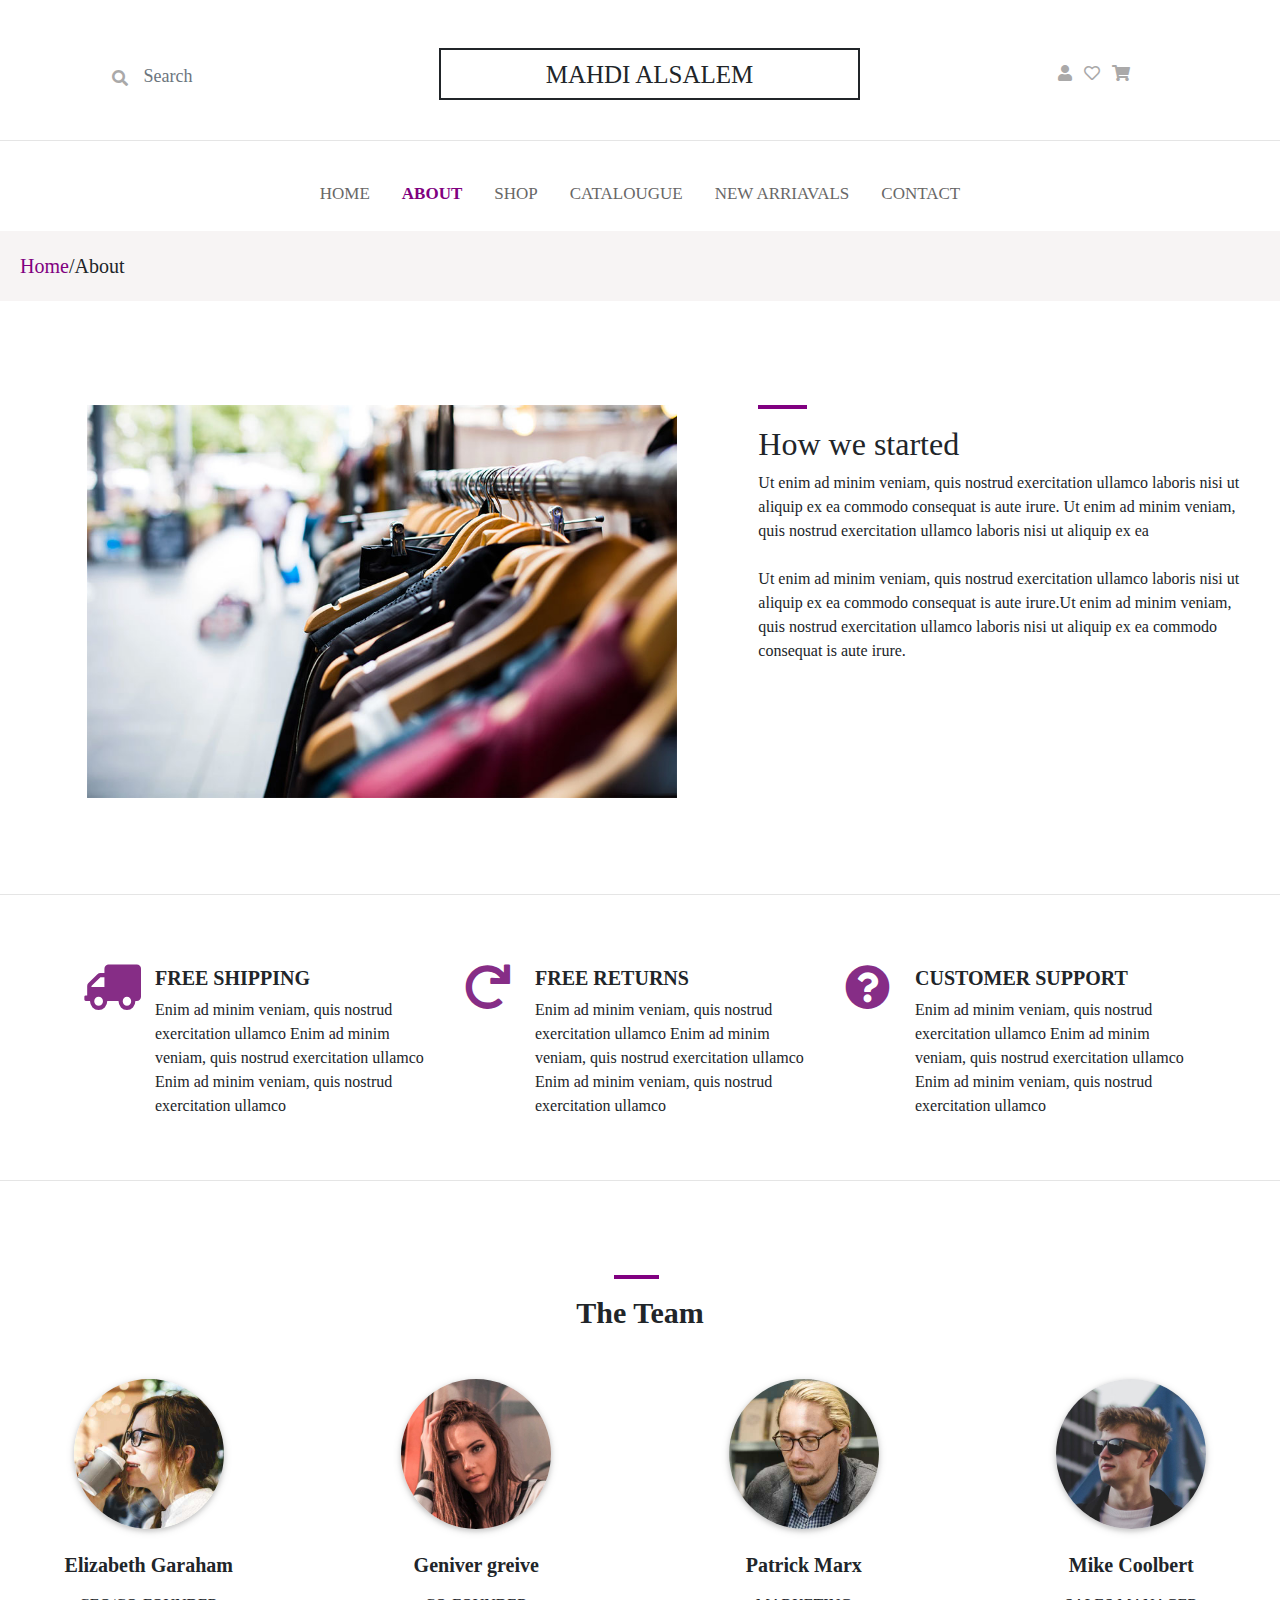
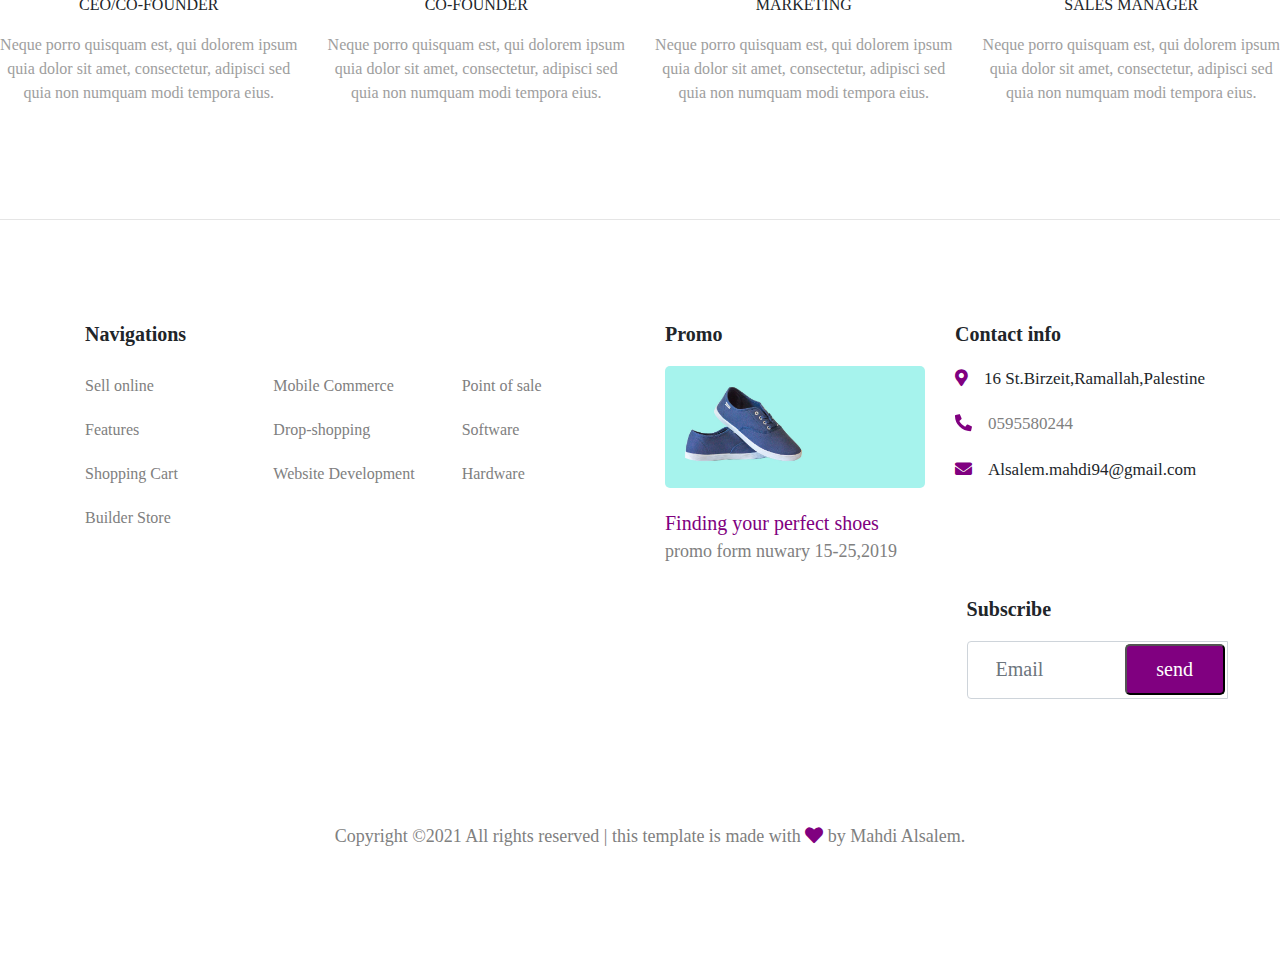
==== about.html @ 94cd5d10 "clothes" ====
<!DOCTYPE html>
<html lang="en">

<head>
  <meta charset="UTF-8" />
  <meta name="viewport" content="width=device-width, initial-scale=1, shrink-to-fit=no" />
  <meta http-equiv="x-ua-compatible" content="ie=edge" />
  <title>About us</title>
  <!--icon -->
  <link rel="icon" type="image/x-icon" />
  <!-- Font Awesome -->
  <link rel="stylesheet" href="fontawesome.min.css">
  <link rel="stylesheet" href="https://use.fontawesome.com/releases/v5.11.2/css/all.css">
  <!-- Google Fonts Roboto -->
  <link rel="stylesheet" href="https://fonts.googleapis.com/css?family=Roboto:300,400,500,700&display=swap">
  <!-- Bootstrap core CSS -->
  <link rel="stylesheet" href="css/bootstrap.min.css">
  <!-- Material Design Bootstrap -->
  <link rel="stylesheet" href="css/mdb.min.css">
  <!--Animation library-->
  <link rel="stylesheet" href="css/animate.min.css">
  <!-- Your custom styles (optional) -->
  <link rel="stylesheet" href="about.css">
</head>

<body>
  <!--start of nav-->

  <nav>
    <!--start of top nav-->
    <div class="top-nav mb-3 py-4 navbar-expand-lg text-center container-fluid mt-4">
      <div class="row align-items-center ml-1">
        <div class="left-top col-4">
          <form class="form-inline">
            <i class="fas fa-search ml-auto mt-2" aria-hidden="true"></i>
            <input class="search form-control ml-1 w-75 w-xs-50" type="text" placeholder="Search" aria-label="Search">
          </form>

        </div>
        <div class="middle-top col-4">
          <h3>Mahdi Alsalem</h3>
        </div>
        <div class="right-top col-4">
          <a> <i class="fa fa-user ml-sm-5" aria-hidden="true"></i></a>
          <a> <i class="far fa-heart ml-sm-2" aria-hidden="true"></i></a>
          <a> <i class="fa fa-shopping-cart ml-sm-2" aria-hidden="true"></i></a>

        </div>
      </div>
    </div>

    <!--end of top nav-->
    <hr>
    <!--start of bottom nav-->

    <ul class="bottom-nav nav justify-content-center flex-xs-column flex-md-row py-3">
      <li class="nav-item">
        <a class="nav-link" href="index.html">Home</a>
      </li>
      <li class="nav-item">
        <a class="active nav-link" href="about.html">About</a>
      </li>
      <li class="nav-item">
        <a class="nav-link" href="shop.html">shop</a>
      </li>
      <li class="nav-item">
        <a class="nav-link" href="#!">catalougue</a>
      </li>
      <li class="nav-item">
        <a class="nav-link" href="#!">new arriavals</a>
      </li>

      <li class="nav-item">
        <a class="nav-link" href="contact.html">Contact</a>
      </li>
    </ul>
    <!--end of bottom nav-->


  </nav>
  <!--end of nav-->
  
   <!--title-->
   <div class="title">
    <span style="color:purple">Home</span>/About
</div>

  <!--title-->

  <!--Start of header-->
  <header>
    <div class="container-fluid">
      <div class="row justify-content-between">

        <div class=" col-lg-6 col-xs-12 mt-4 order-xs-2 order-lg-1">
          <img src="imgs/blog_1.jpg" class="header-img" alt="sale">
        </div>
        <div class="header-body order-xs-1 order-lg-2 align-items-center col-lg-5  col-xs-12 mt-2">
          <hr>
          <h2>How we started</h2>
          <p class="mt-2">Ut enim ad minim veniam, quis nostrud exercitation ullamco laboris nisi ut aliquip ex ea
            commodo consequat is aute irure.
            Ut enim ad minim veniam, quis nostrud exercitation ullamco laboris nisi ut aliquip ex ea
            <br>
            <br>
            Ut enim ad minim veniam, quis nostrud exercitation ullamco laboris nisi ut aliquip ex ea
            commodo consequat is aute irure.Ut enim ad minim veniam, quis nostrud exercitation ullamco laboris nisi ut
            aliquip ex ea
            commodo consequat is aute irure.

          </p>
        </div>

        <div>

        </div>
      </div>
    </div>

  </header>
  <hr>
  <!--end of header-->
  <!--start of services section-->
  <section class="services">
    <div class=" container-fluid">
      <div class="row align-items-center justify-content-between">
        <div class="col-xs-12 col-md-6 col-lg-4 mt-4">
          <span class="mr-3"><i class="fa fa-truck"></i> </span>
          <h2> free shipping</h2>
          <p class="mt-2">Enim ad minim veniam, quis nostrud exercitation ullamco
            Enim ad minim veniam, quis nostrud exercitation ullamco
            Enim ad minim veniam, quis nostrud exercitation ullamco
          </p>

        </div>
        <div class="col-xs-12 col-md-6 col-lg-4 mt-4">
          <span class="mr-3"><i class="fa fa-redo"></i> </span>
          <h2> free Returns</h2>
          <p class="mt-2">Enim ad minim veniam, quis nostrud exercitation ullamco
            Enim ad minim veniam, quis nostrud exercitation ullamco
            Enim ad minim veniam, quis nostrud exercitation ullamco
          </p>

        </div>
        <div class="col-xs-12 col-md-6 col-lg-4 mt-4">
          <span><i class="fa fa-question-circle"></i> </span>
          <h2> Customer support</h2>
          <p class="mt-2">Enim ad minim veniam, quis nostrud exercitation ullamco
            Enim ad minim veniam, quis nostrud exercitation ullamco
            Enim ad minim veniam, quis nostrud exercitation ullamco
          </p>

        </div>
      </div>
    </div>
  </section>
  <!--end of services section-->
  <hr>
  <!--start of team section-->
  <!-- Section: Team v.1 -->
<section class="team-section text-center my-5">
<hr>
  <!-- Section heading -->
  <h2 class="h1-responsive font-weight-bold mb-5">The Team</h2>
  <!-- Section description -->

  <!-- Grid row -->
  <div class="row">

    <!-- Grid column -->
    <div class="col-lg-3 col-md-6 mb-lg-0 mb-5">
      <div class="avatar mx-auto">
        <img src="imgs/person_1.jpg"  class="rounded-circle z-depth-1"
          alt="Sample avatar">
      </div>
      <h5 class="font-weight-bold mt-4 mb-3">Elizabeth Garaham</h5>
      <p class="text-uppercase">CEO/Co-Founder</p>
      <p class="grey-text">Neque porro quisquam est, qui dolorem ipsum quia dolor sit amet, consectetur,
        adipisci sed quia non numquam modi tempora eius.</p>
      </div>
    <!-- Grid column -->

    <!-- Grid column -->
    <div class="col-lg-3 col-md-6 mb-lg-0 mb-5">
      <div class="avatar mx-auto">
        <img src="imgs/person_2.jpg"  class="rounded-circle z-depth-1"
          alt="Sample avatar">
      </div>
      <h5 class="font-weight-bold mt-4 mb-3">Geniver greive</h5>
      <p class="text-uppercase">Co-Founder</p>
      <p class="grey-text">Neque porro quisquam est, qui dolorem ipsum quia dolor sit amet, consectetur,
        adipisci sed quia non numquam modi tempora eius.</p>
      </div>
    <!-- Grid column -->

    <!-- Grid column -->
    <div class="col-lg-3 col-md-6 mb-lg-0 mb-5">
      <div class="avatar mx-auto">
        <img src="imgs/person_3.jpg"  class="rounded-circle z-depth-1"
          alt="Sample avatar">
      </div>
      <h5 class="font-weight-bold mt-4 mb-3">Patrick Marx</h5>
      <p class="text-uppercase">Marketing</p>
      <p class="grey-text">Neque porro quisquam est, qui dolorem ipsum quia dolor sit amet, consectetur,
        adipisci sed quia non numquam modi tempora eius.</p>
      </div>
    <!-- Grid column -->

    <!-- Grid column -->
    <div class="col-lg-3 col-md-6 mb-lg-0 mb-5">
      <div class="avatar mx-auto">
        <img src="imgs/person_4.jpg"  class="rounded-circle z-depth-1"
          alt="Sample avatar">
      </div>
      <h5 class="font-weight-bold mt-4 mb-3">Mike Coolbert</h5>
      <p class="text-uppercase">Sales manager</p>
      <p class="grey-text">Neque porro quisquam est, qui dolorem ipsum quia dolor sit amet, consectetur,
        adipisci sed quia non numquam modi tempora eius.</p>
      </div>
    <!-- Grid column -->

  </div>
  <!-- Grid row -->


</section>
  <!--end of team section-->
  <hr>
  <!--start of footer-->
  <footer>
    <div class="container-fluid">
      <div class="row">
        <!--navigations-->
        <div class="nav col-lg-6 col-md-8 col-sm-12 col-xs-12 mt-3">
          <div class="container-fluid">
            <h5>Navigations</h5>

            <div class="row">
              <div class="col-4">
                <ul class="list-unstyled">
                  <li>
                    <a href="#!">Sell online</a>
                  </li>
                  <li>
                    <a href="#!">Features</a>
                  </li>
                  <li>
                    <a href="#!">Shopping Cart</a>
                  </li>
                  <li>
                    <a href="#!">Builder Store</a>
                  </li>
                </ul>
              </div>
              <div class="col-4">
                <ul class="list-unstyled">
                  <li>
                    <a href="#!">Mobile Commerce</a>
                  </li>
                  <li>
                    <a href="#!">Drop-shopping</a>
                  </li>
                  <li>
                    <a href="#!">Website Development</a>
                  </li>
                </ul>
              </div>
              <div class="col-4">
                <ul class="list-unstyled">
                  <li>
                    <a href="#!">Point of sale </a>
                  </li>
                  <li>
                    <a href="#!">Software</a>
                  </li>
                  <li>
                    <a href="#!">Hardware</a>
                  </li>
                </ul>
              </div>
            </div>
          </div>
        </div>
        <!--navigations-->
        <!--Promo-->
        <div class="promo col-lg-3 col-md-4 col-sm-6 col-xs-12 mt-3">
          <h5>Promo</h5>
          <ul class="list-unstyled">
            <li>
              <img src="imgs/footer.jpg" class="footer-img" alt="shoes">
            </li>
            <li>
              <a href="#">Finding your perfect shoes</a>
              <p>promo form nuwary 15-25,2019</p>
            </li>

          </ul>
        </div>
        <!--promo-->
        <!--contact-->
        <div class="contact col-lg-3 col-md-6  col-sm-6 col-xs-12 mt-3">
          <h5>Contact info</h5>
          <ul class="list-unstyled">
            <li>
              <p><i class="fa fa-map-marker-alt mr-3"></i>16 St.Birzeit,Ramallah,Palestine</p>
            </li>
            <li>
              <p style="color:grey"><i class="fa fa-phone mr-3"></i>0595580244</p>
            </li>
            <li>
              <p><i class="fa fa-envelope mr-3"></i>Alsalem.mahdi94@gmail.com</p>
            </li>
          </ul>
        </div>
        <!--contact-->
        <!--subscribe-->
        <div class="subscribe col-lg-5 col-xl-3 col-md-6 col-sm-8 col-xs-12 col-sm-10 mt-3">
          <h5>Subscribe</h5>
          <ul class="list-unstyled">

            <li>
              <div class="input-group mb-3">
                <input type="email" class="em form-control" placeholder="Email">
                <div class="input-group-append">
                  <button class="btn1" type="button">send</button>
                </div>
              </div>
            </li>
          </ul>
        </div>
        <!--subscribe-->
        <!--copyright-->
        <div class="footer-copyright text-center col-12 py-5">Copyright ©2021 All rights reserved | this template is
          made with <i class="fa fa-heart"></i> by Mahdi Alsalem.
        </div>
        <!--copyright-->

      </div>
    </div>
  </footer>
  <!--end of footer-->
</body>

</html>
<!-- End your project here-->
<!-- jQuery -->
<script type="text/javascript" src="js/jquery.min.js"></script>
<!-- Bootstrap tooltips -->
<script type="text/javascript" src="js/popper.min.js"></script>
<!-- Bootstrap core JavaScript -->
<script type="text/javascript" src="js/bootstrap.min.js"></script>
<!-- MDB core JavaScript -->
<script type="text/javascript" src="js/mdb.min.js"></script>
<!-- Your custom scripts (optional) -->
<script type="text/javascript">
  var a = document.getElementById('disc-50');
  a.onclick = function () {
    Clipboard_CopyTo("T9TTVSQB");
    var div = document.getElementById('code-success');
    div.style.display = 'block';
    setTimeout(function () {
      document.getElementById('code-success').style.display = 'none';
    }, 900);
  };

  function Clipboard_CopyTo(value) {
    var tempInput = document.createElement("input");
    tempInput.value = value;
    document.body.appendChild(tempInput);
    tempInput.select();
    document.execCommand("copy");
    document.body.removeChild(tempInput);
  }
</script>

<script src="js/wow.min.js"></script>
<script>
  new WOW().init();
</script>
</body>

</html>
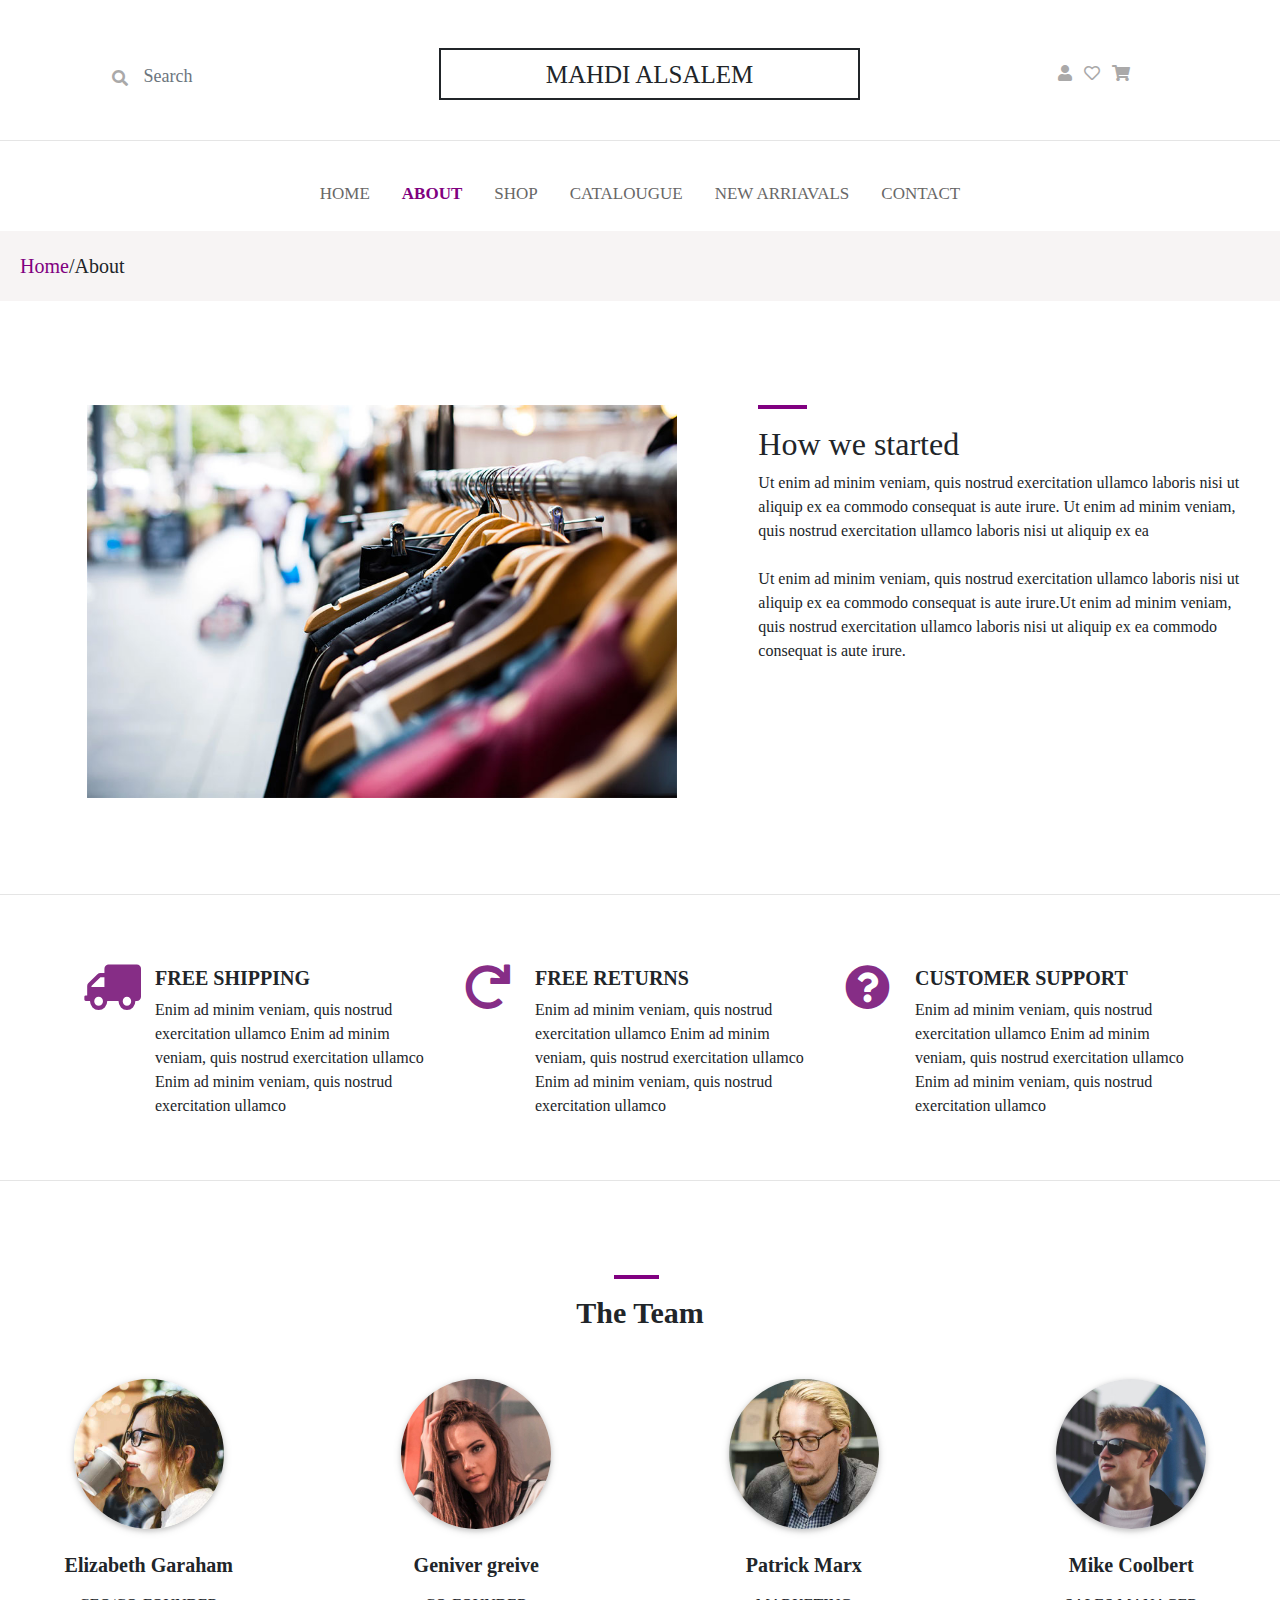
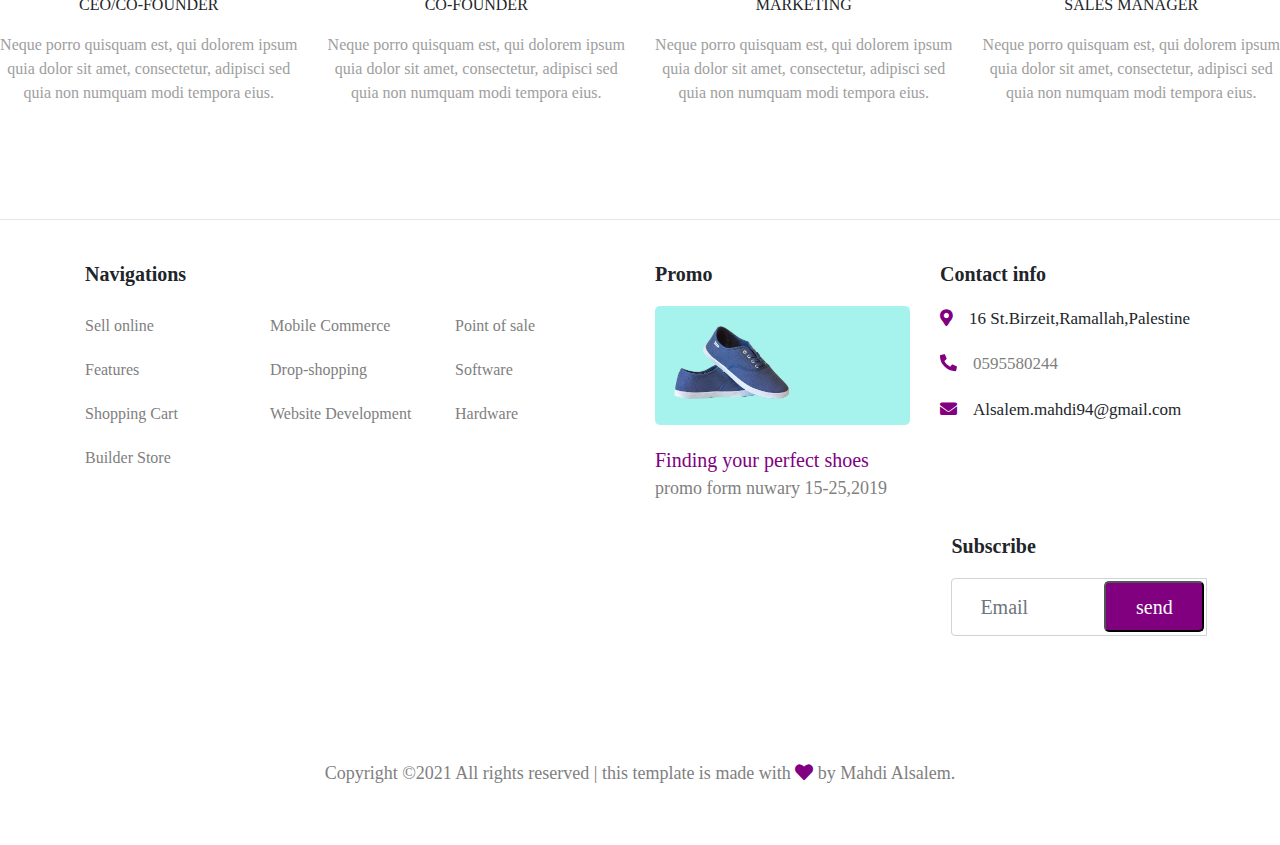
==== commit 3e69957f: "ok" ====
--- a/about.html
+++ b/about.html
@@ -228,7 +228,7 @@
   <hr>
   <!--start of footer-->
   <footer>
-    <div class="container-fluid">
+    <div class="container">
       <div class="row">
         <!--navigations-->
         <div class="nav col-lg-6 col-md-8 col-sm-12 col-xs-12 mt-3">
--- a/about.css
+++ b/about.css
@@ -123,7 +123,7 @@
 /*start of footer*/
 footer{
     margin-top:10px;
-    padding:70px 50px 70px 70px; 
+    padding:10px;
 }
 
 footer li{
@@ -135,7 +135,7 @@
 
 footer .nav a{
     color:grey;
-    font-size: 18px;
+    font-size: 16px;
 }
 footer .nav a:hover{
     color:purple;
@@ -187,8 +187,6 @@
 /*end of footer */
 
 
-
-
 /*start of media screen*/ 
 @media  screen and (max-width:576px) {
     .middle-top h3{
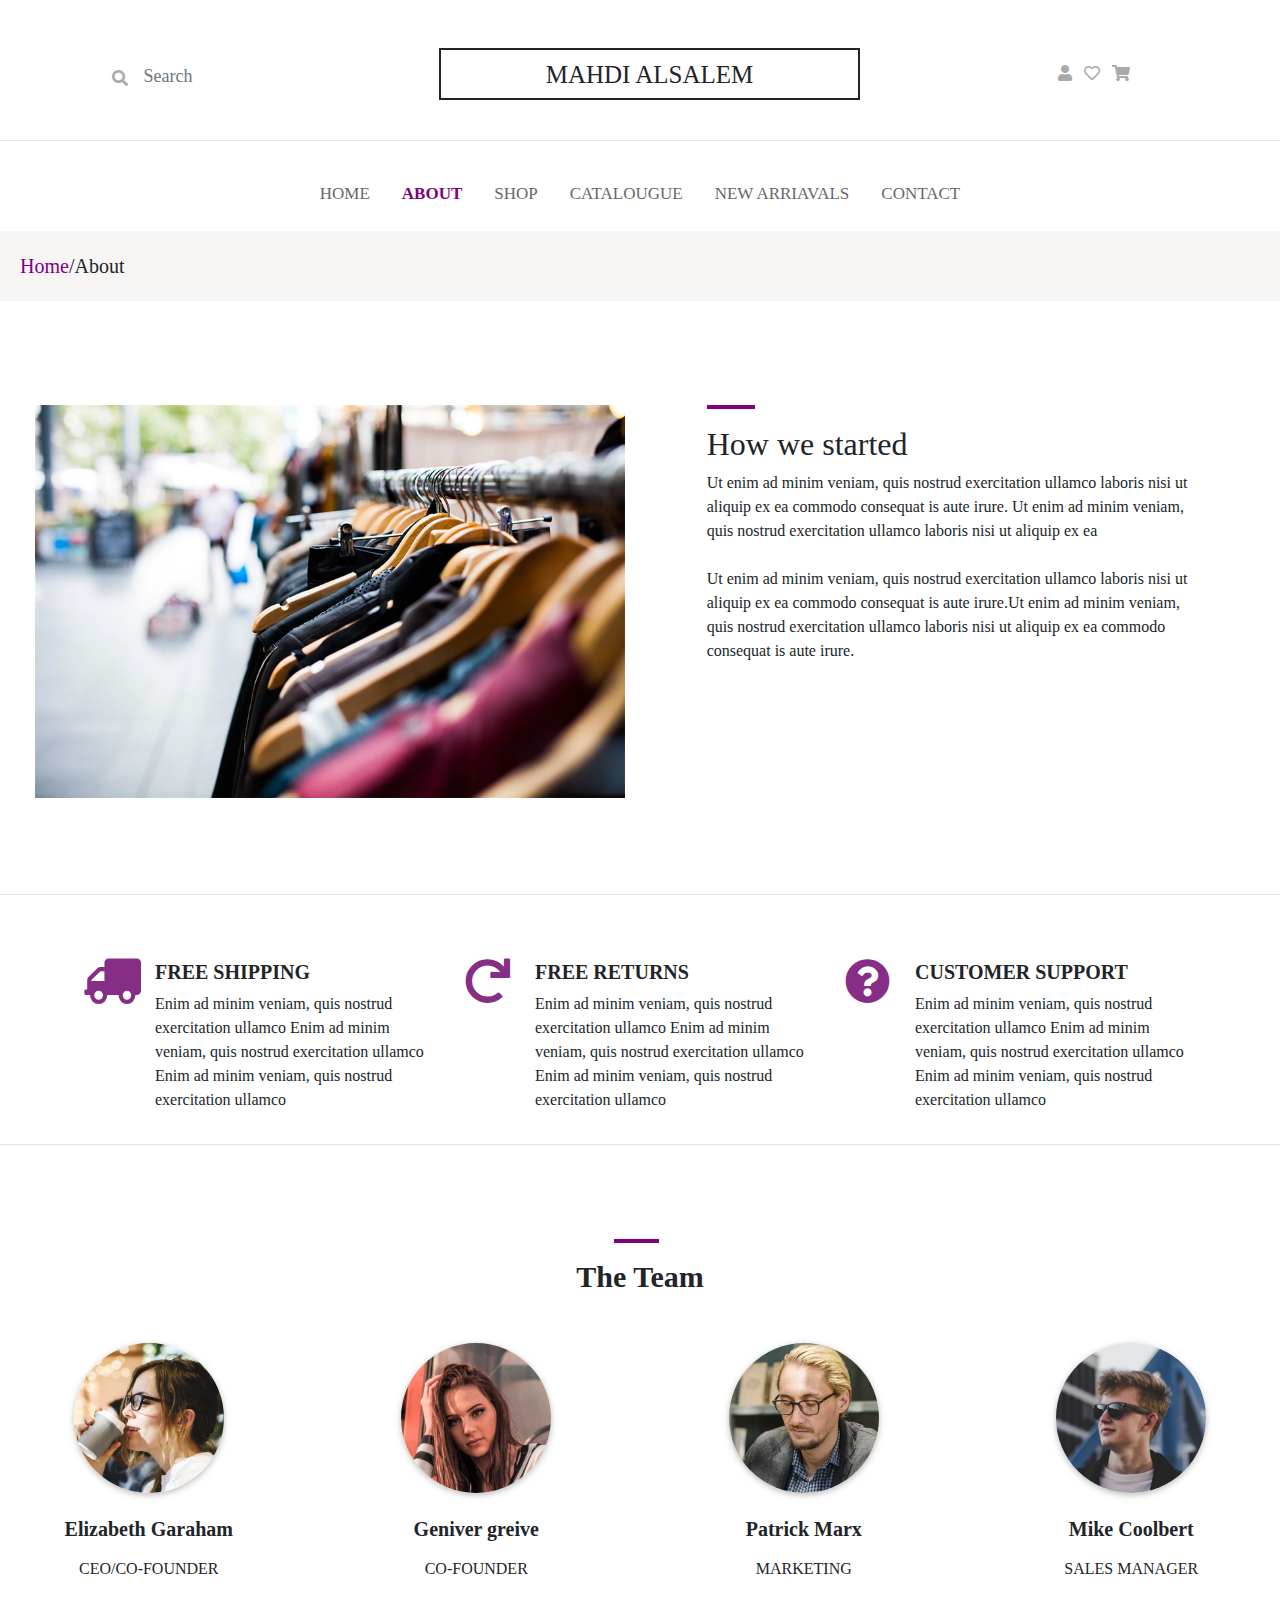
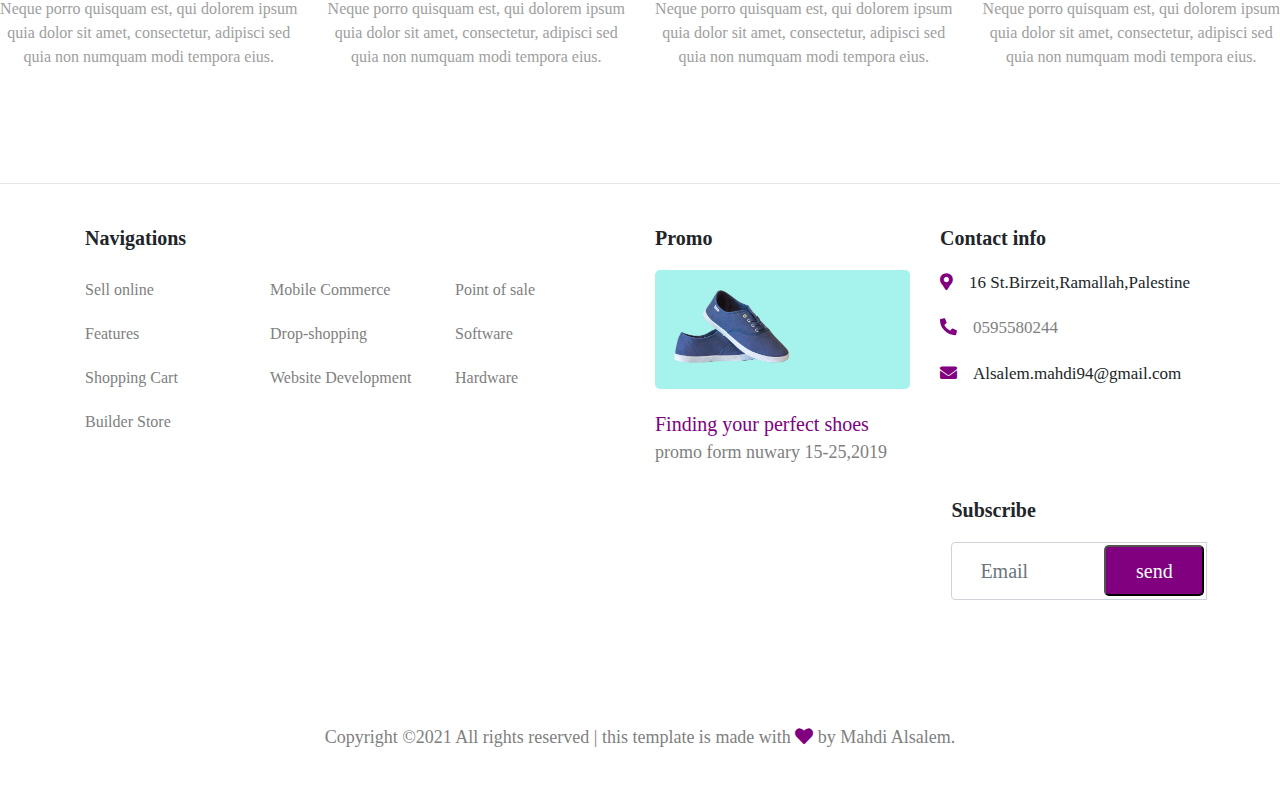
==== commit ef2ef155: "ok" ====
--- a/about.html
+++ b/about.html
@@ -92,10 +92,10 @@
     <div class="container-fluid">
       <div class="row justify-content-between">
 
-        <div class=" col-lg-6 col-xs-12 mt-4 order-xs-2 order-lg-1">
+        <div class=" col-lg-6 col-xs-12 mt-4">
           <img src="imgs/blog_1.jpg" class="header-img" alt="sale">
         </div>
-        <div class="header-body order-xs-1 order-lg-2 align-items-center col-lg-5  col-xs-12 mt-2">
+        <div class="header-body  align-items-center col-lg-5  col-xs-12 mt-2">
           <hr>
           <h2>How we started</h2>
           <p class="mt-2">Ut enim ad minim veniam, quis nostrud exercitation ullamco laboris nisi ut aliquip ex ea
@@ -122,38 +122,38 @@
   <!--end of header-->
   <!--start of services section-->
   <section class="services">
-    <div class=" container-fluid">
-      <div class="row align-items-center justify-content-between">
-        <div class="col-xs-12 col-md-6 col-lg-4 mt-4">
-          <span class="mr-3"><i class="fa fa-truck"></i> </span>
-          <h2> free shipping</h2>
-          <p class="mt-2">Enim ad minim veniam, quis nostrud exercitation ullamco
-            Enim ad minim veniam, quis nostrud exercitation ullamco
-            Enim ad minim veniam, quis nostrud exercitation ullamco
-          </p>
-
-        </div>
-        <div class="col-xs-12 col-md-6 col-lg-4 mt-4">
-          <span class="mr-3"><i class="fa fa-redo"></i> </span>
-          <h2> free Returns</h2>
-          <p class="mt-2">Enim ad minim veniam, quis nostrud exercitation ullamco
-            Enim ad minim veniam, quis nostrud exercitation ullamco
-            Enim ad minim veniam, quis nostrud exercitation ullamco
-          </p>
-
-        </div>
-        <div class="col-xs-12 col-md-6 col-lg-4 mt-4">
-          <span><i class="fa fa-question-circle"></i> </span>
-          <h2> Customer support</h2>
-          <p class="mt-2">Enim ad minim veniam, quis nostrud exercitation ullamco
-            Enim ad minim veniam, quis nostrud exercitation ullamco
-            Enim ad minim veniam, quis nostrud exercitation ullamco
-          </p>
-
-        </div>
-      </div>
-    </div>
-  </section>
+    <div class="container"> 
+        <div class="row align-items-center justify-content-between">
+          <div class="col-xs-12 col-md-6 col-lg-4 mt-5">
+            <span class="mr-3"><i class="fa fa-truck"></i> </span>
+            <h2> free shipping</h2>
+            <p class="mt-2">Enim ad minim veniam, quis nostrud exercitation ullamco
+              Enim ad minim veniam, quis nostrud exercitation ullamco
+              Enim ad minim veniam, quis nostrud exercitation ullamco
+            </p>
+  
+        </div>
+          <div class="col-xs-12 col-md-6 col-lg-4 mt-5">
+            <span class="mr-3"><i class="fa fa-redo"></i> </span>
+            <h2> free Returns</h2>
+            <p class="mt-2">Enim ad minim veniam, quis nostrud exercitation ullamco
+              Enim ad minim veniam, quis nostrud exercitation ullamco
+              Enim ad minim veniam, quis nostrud exercitation ullamco
+            </p>
+  
+          </div>
+          <div class="col-xs-12 col-md-6 col-lg-4 mt-5">
+            <span><i class="fa fa-question-circle"></i> </span>
+            <h2> Customer support</h2>
+            <p class="mt-2">Enim ad minim veniam, quis nostrud exercitation ullamco
+              Enim ad minim veniam, quis nostrud exercitation ullamco
+              Enim ad minim veniam, quis nostrud exercitation ullamco
+            </p>
+  
+          </div>
+        </div>
+      </div>
+</section>
   <!--end of services section-->
   <hr>
   <!--start of team section-->
--- a/about.css
+++ b/about.css
@@ -79,9 +79,6 @@
 /*end of header*/
 
 /*start of services section*/
-.services{
-    padding:30px 70px;
-}
 
 .services h2{
     text-transform: uppercase;
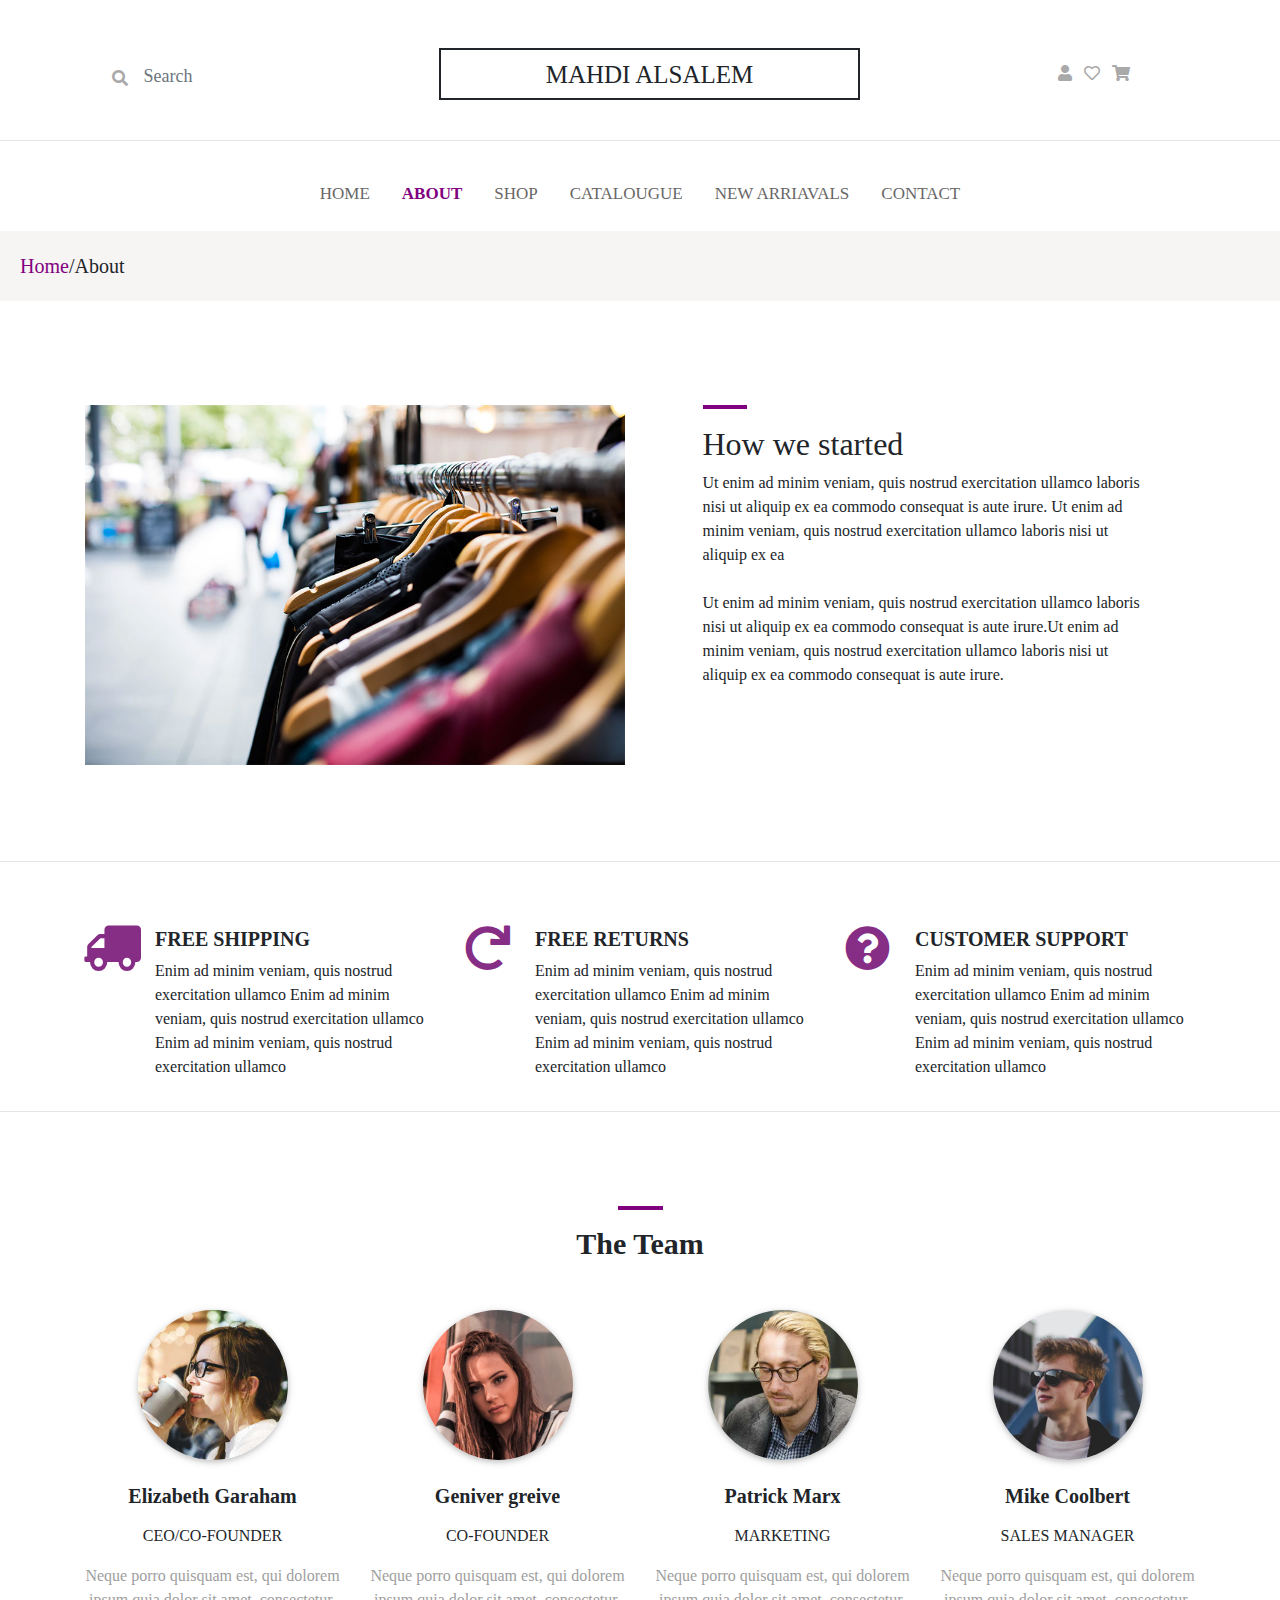
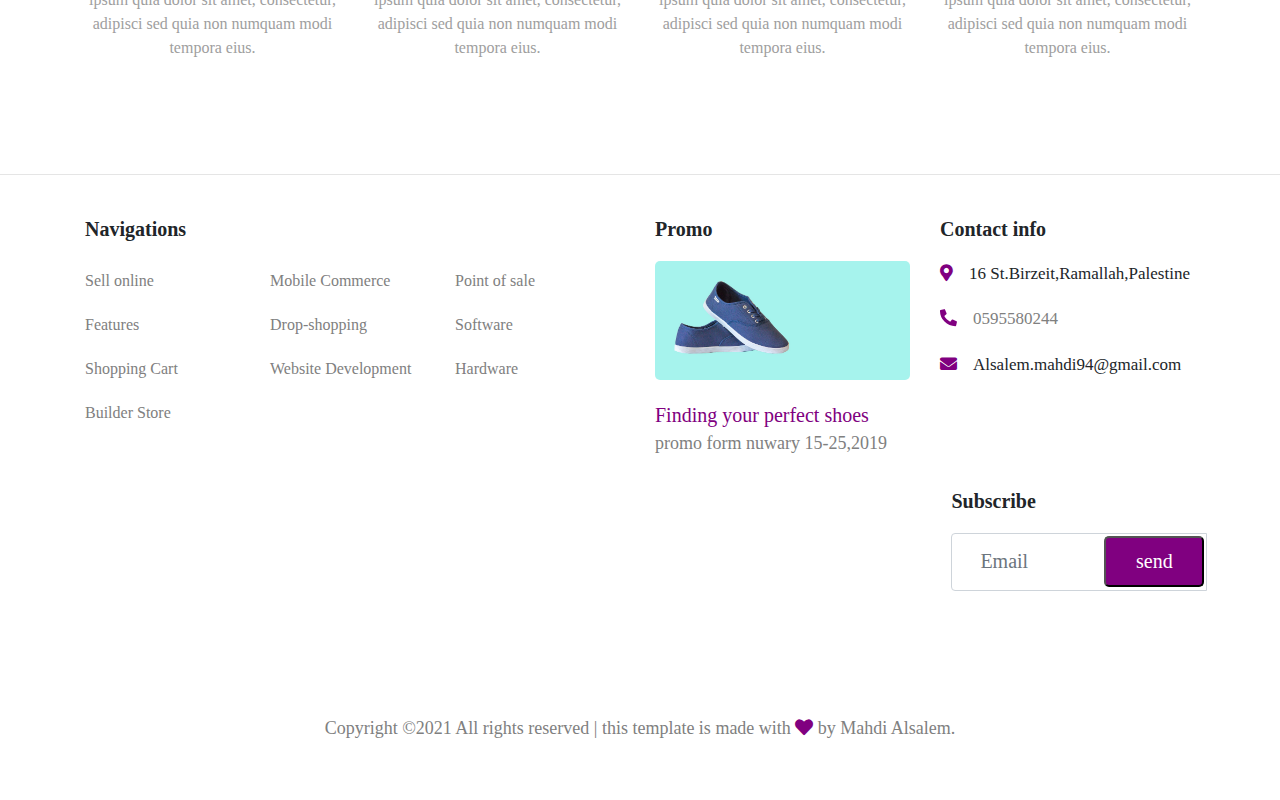
==== commit 135223bb: "js" ====
--- a/about.html
+++ b/about.html
@@ -89,7 +89,7 @@
 
   <!--Start of header-->
   <header>
-    <div class="container-fluid">
+    <div class="container">
       <div class="row justify-content-between">
 
         <div class=" col-lg-6 col-xs-12 mt-4">
@@ -159,6 +159,7 @@
   <!--start of team section-->
   <!-- Section: Team v.1 -->
 <section class="team-section text-center my-5">
+  <div class="container">
 <hr>
   <!-- Section heading -->
   <h2 class="h1-responsive font-weight-bold mb-5">The Team</h2>
@@ -221,6 +222,7 @@
 
   </div>
   <!-- Grid row -->
+</div>
 
 
 </section>
@@ -339,7 +341,7 @@
     </div>
   </footer>
   <!--end of footer-->
-</body>
+  <script src="main.js"></script>
 
 </html>
 <!-- End your project here-->
--- a/about.css
+++ b/about.css
@@ -193,7 +193,7 @@
         font-size: 14px;
     }
     .left-top .search{
-        font-size: 18px;
+        font-size: 16px;
     }
     .bottom-nav .nav-link{
         font-size:10px;
